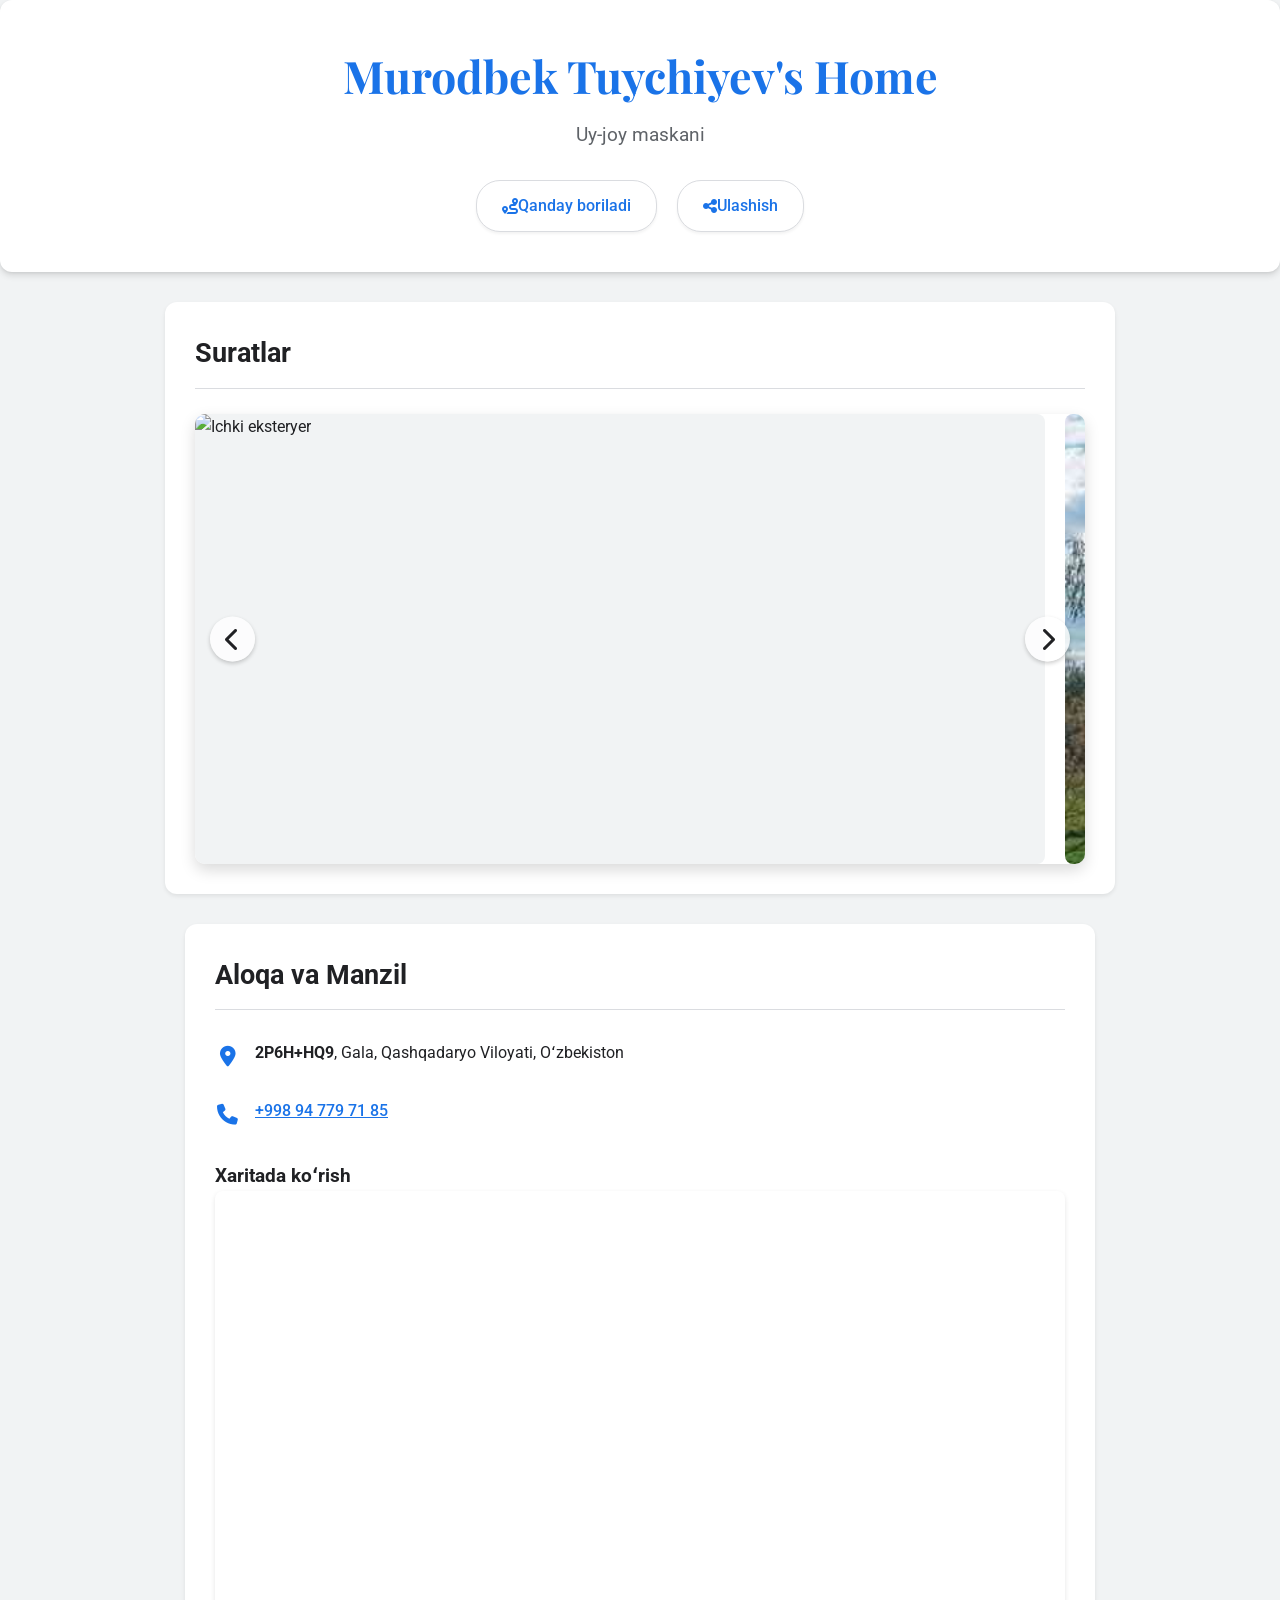
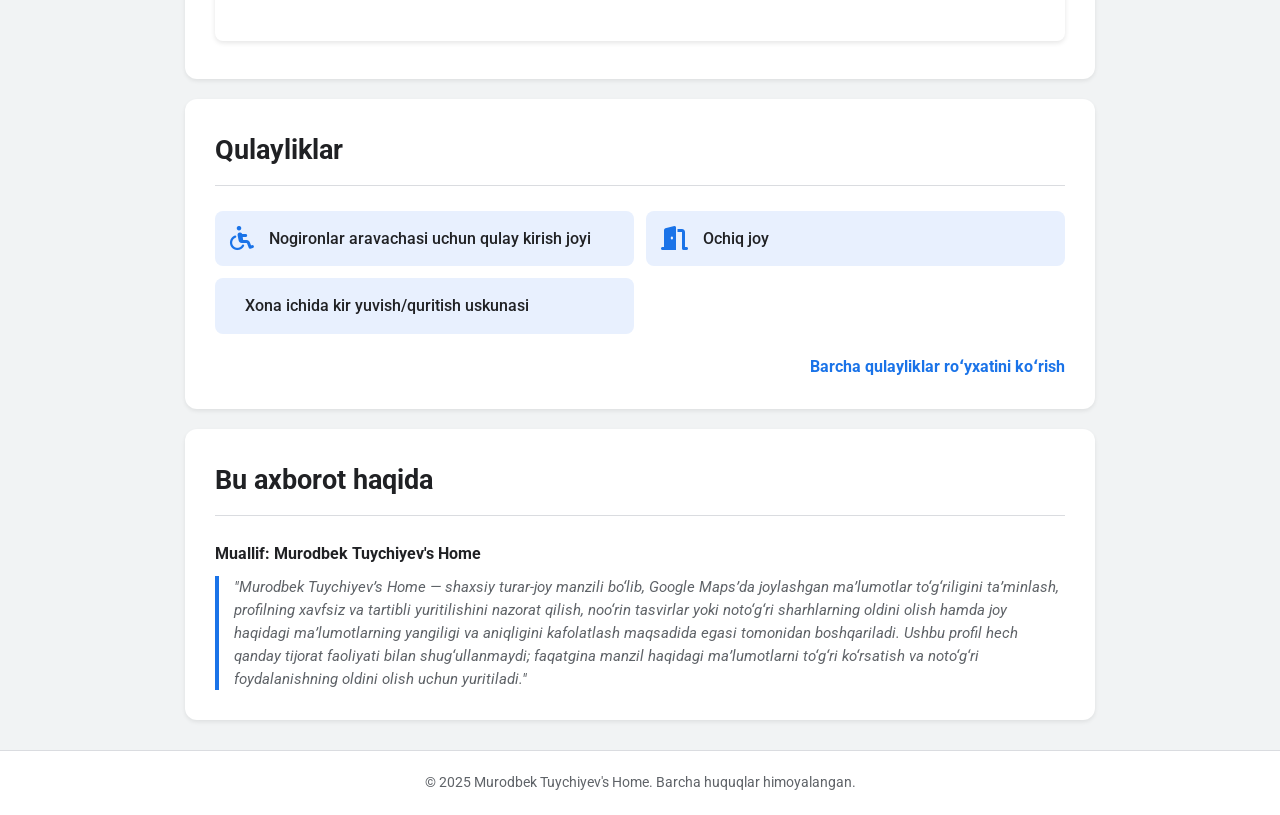
==== index.html @ c573b4ed "feat: Yakuniy HTML, CSS (Animatsiya, Hover, Autoplay) va JS kodlari qo'shildi" ====
<!DOCTYPE html>
<html lang="uz">
<head>
    <meta charset="UTF-8">
    <meta name="viewport" content="width=device-width, initial-scale=1.0">
    <title>Murodbek Tuychiyev's Home | Gala, Qashqadaryo</title>
    
    <link rel="stylesheet" href="style.css"> 
    
    <link href="https://fonts.googleapis.com/css2?family=Playfair+Display:wght@700&family=Roboto:wght@400;700&display=swap" rel="stylesheet">
    
    <link rel="stylesheet" href="https://cdnjs.cloudflare.com/ajax/libs/font-awesome/6.5.1/css/all.min.css">
</head>
<body>
    
    <header class="main-header">
        <h1>Murodbek Tuychiyev's Home</h1>
        <p class="subtitle">Uy-joy maskani</p>
        
        <div class="actions">
            <a href="https://www.google.com/maps/dir//2P6H%2BHQ9+Murodbek+Tuychiyev's+Home,+Gala,+Qashqadaryo+Viloyati,+O%CA%BBzbekiston/@39.011406,65.729502,13z/data=!4m17!1m7!3m6!1s0x3f4e99003b89a069:0x295cc72098d5702d!2sMurodbek+Tuychiyev's+Home!8m2!3d39.0114064!4d65.7295016!16s%2Fg%2F11yrt797ht!4m8!1m0!1m5!1m1!1s0x3f4e99003b89a069:0x295cc72098d5702d!2m2!1d65.7295016!2d39.0114064!3e0?hl=uz&entry=ttu&g_ep=EgoyMDI1MTIwOS4wIKXMDSoKLDEwMDc5MjA2OUgBUAM%3D" class="action-btn"><i class="fas fa-route"></i> Qanday boriladi</a>
            <a href="https://maps.app.goo.gl/hQpsonnGNfp3qJf98" class="action-btn"><i class="fas fa-share-alt"></i> Ulashish</a>
        </div>
    </header>

    <section class="gallery-section">
            <h2>Suratlar</h2>
            
            <div class="carousel-container">
                
                <button class="carousel-control prev-btn"><i class="fas fa-chevron-left"></i></button>
                <button class="carousel-control next-btn"><i class="fas fa-chevron-right"></i></button>
                
                <div class="image-carousel">
                    
                    <div class="image-item" data-category="exterior all">
                        <img src="images/Ichki-eksteryer.jpg" alt="Ichki eksteryer">
                    </div>
                    <div class="image-item" data-category="owner all recent">
                        <img src="images/eksteryer.jpg" alt="Eksteryer">
                    </div>
                    <div class="image-item video" data-category="videos all">
                        <img src="images/logo.png" alt="Video qopqog'i">
                    </div>

                </div>
            </div>
        </section>

    <main class="container">
        
        <section class="contact-info">
            <h2>Aloqa va Manzil</h2>
            
            <div class="info-item">
                <i class="fas fa-map-marker-alt"></i>
                <p><strong>2P6H+HQ9</strong>, Gala, Qashqadaryo Viloyati, Oʻzbekiston</p>
            </div>
            
            <div class="info-item">
                <i class="fas fa-phone"></i>
                <a href="tel:+998947797185">+998 94 779 71 85</a>
            </div>
            
            <div class="map-embed">
                <h3>Xaritada koʻrish</h3>
                <iframe 
                    src="https://www.google.com/maps/embed?pb=!1m18!1m12!1m3!1d24801.338496670785!2d65.7294284!3d39.011496699999995!2m3!1f0!2f0!3f0!3m2!1i1024!2i768!4f13.1!3m3!1m2!1s0x3f4e99003b89a069%3A0x295cc72098d5702d!2sMurodbek%20Tuychiyev's%20Home!5e0!3m2!1suz!2s!4v1765541172922!5m2!1suz!2s" 
                    width="100%" 
                    height="450" 
                    style="border:0;" 
                    allowfullscreen="" 
                    loading="lazy" 
                    referrerpolicy="no-referrer-when-downgrade">
                </iframe>
            </div>
        </section>

        
        
        <section class="amenities-section">
            <h2>Qulayliklar</h2>
            <ul class="amenities-list">
                <li>
                    <i class="fas fa-wheelchair"></i>
                    Nogironlar aravachasi uchun qulay kirish joyi
                </li>
                <li>
                    <i class="fas fa-door-open"></i>
                    Ochiq joy
                </li>
                <li>
                    <i class="fas fa-washer"></i>
                    Xona ichida kir yuvish/quritish uskunasi
                </li>
            </ul>
            <div class="more-info-link">
                <a href="https://www.google.com/maps/place/Murodbek+Tuychiyev's+Home/@39.011406,65.729502,13z/data=!4m7!3m6!1s0x3f4e99003b89a069:0x295cc72098d5702d!8m2!3d39.0114064!4d65.7295016!10e1!16s%2Fg%2F11yrt797ht?hl=uz&entry=ttu&g_ep=EgoyMDI1MTIwOS4wIKXMDSoKLDEwMDc5MjA2OUgBUAM%3D">Barcha qulayliklar roʻyxatini koʻrish</a>
            </div>
        </section>
        
        <section class="disclaimer-section">
            <h2>Bu axborot haqida</h2>
            <div class="author-info">
                <strong>Muallif: Murodbek Tuychiyev's Home</strong>
            </div>
            <p class="disclaimer-text">
                "Murodbek Tuychiyev’s Home — shaxsiy turar-joy manzili bo‘lib, Google Maps’da joylashgan ma’lumotlar to‘g‘riligini ta’minlash, profilning xavfsiz va tartibli yuritilishini nazorat qilish, noo‘rin tasvirlar yoki noto‘g‘ri sharhlarning oldini olish hamda joy haqidagi ma’lumotlarning yangiligi va aniqligini kafolatlash maqsadida egasi tomonidan boshqariladi. Ushbu profil hech qanday tijorat faoliyati bilan shug‘ullanmaydi; faqatgina manzil haqidagi ma’lumotlarni to‘g‘ri ko‘rsatish va noto‘g‘ri foydalanishning oldini olish uchun yuritiladi."
            </p>
        </section>
        
    </main>

    <footer>
        <p>© 2025 Murodbek Tuychiyev's Home. Barcha huquqlar himoyalangan.</p>
    </footer>

    <script src="script.js"></script>
</body>
</html>
---- style.css ----
/* style.css - To'liq va Yakuniy Versiya (Har bir element uchun Animatsiya va Hover) */

/* 1. Global Sozlamalar va Animatsiya Qoidalari */
:root {
    --google-blue: #1a73e8; /* Asosiy havolalar va ikonka ranggi */
    --google-green: #34a853; /* Ijobiy harakat tugmalari uchun */
    --text-primary: #202124; /* Asosiy matn ranggi */
    --text-secondary: #5f6368; /* Ikkilamchi matn / subtitle ranggi */
    --background-main: #f1f3f4; /* Yumshoq kulrang sahifa foni */
    --card-background: #ffffff; /* Kartochkalar foni */
    --border-subtle: #dadce0; /* Yengil chiziqlar */
    --shadow-depth: 0 4px 6px rgba(0, 0, 0, 0.1), 0 1px 3px rgba(0, 0, 0, 0.08); 
    --transition-speed: 0.3s; /* Silliq o'tish tezligi */
}

* {
    margin: 0;
    padding: 0;
    box-sizing: border-box;
}

body {
    font-family: 'Roboto', sans-serif;
    line-height: 1.6;
    color: var(--text-primary);
    background-color: var(--background-main);
}

/* Barcha interaktiv/kartochka elementlarga silliq o'tishni qo'shish */
a, button, .action-btn, .image-item, .amenities-list li, .carousel-control, section {
    transition: all var(--transition-speed) ease-in-out; 
}

.container {
    max-width: 950px;
    margin: 30px auto;
    padding: 0 20px;
}

/* Keyframes (Animatsiya Qoidalari) */
@keyframes fadeInUp {
    from { opacity: 0; transform: translateY(20px); }
    to { opacity: 1; transform: translateY(0); }
}

@keyframes fadeInDown {
    from { opacity: 0; transform: translateY(-20px); }
    to { opacity: 1; transform: translateY(0); }
}

@keyframes fadeIn {
    from { opacity: 0; }
    to { opacity: 1; }
}


/* 2. Bosh Sarlavha (Main Header) */
.main-header {
    background-color: var(--card-background);
    padding: 40px 20px;
    margin-bottom: 30px;
    border-radius: 12px;
    box-shadow: var(--shadow-depth);
    text-align: center;
    animation: fadeInDown 0.8s ease-out; 
}

.main-header h1 {
    font-family: 'Playfair Display', serif;
    font-weight: 700;
    font-size: 2.8em;
    color: var(--google-blue);
    margin-bottom: 8px;
}

.subtitle {
    font-size: 1.2em;
    color: var(--text-secondary);
    margin-bottom: 30px;
}

/* Harakat Tugmalari (Actions) */
.actions {
    display: flex;
    justify-content: center;
    gap: 20px;
}

.action-btn {
    text-decoration: none;
    background-color: var(--card-background);
    color: var(--google-blue);
    border: 1px solid var(--border-subtle);
    padding: 12px 25px;
    border-radius: 24px;
    font-weight: 500;
    display: flex;
    align-items: center;
    box-shadow: 0 2px 3px rgba(0, 0, 0, 0.05);
}

.action-btn:hover {
    background-color: #f6f9fe;
    border-color: #c5daff;
    box-shadow: 0 5px 15px rgba(0, 0, 0, 0.15); 
    transform: translateY(-2px) scale(1.02);
}

/* 3. Umumiy Bo'lim Stili (Card Style) */
section {
    background-color: var(--card-background);
    padding: 30px;
    margin-bottom: 20px;
    border-radius: 12px;
    box-shadow: 0 2px 4px rgba(0, 0, 0, 0.08);
}

section h2 {
    font-family: 'Roboto', sans-serif;
    font-weight: 700;
    font-size: 1.7em;
    color: var(--text-primary);
    border-bottom: 1px solid var(--border-subtle);
    padding-bottom: 12px;
    margin-bottom: 25px;
}

/* Konteyner ichidagi bo'limlarning ketma-ket chiqish animatsiyasi */
.container > section {
    animation: fadeIn 1s ease-out forwards;
    opacity: 0; 
}
.contact-info { animation-delay: 0.3s; }
.amenities-section { animation-delay: 0.6s; }
.disclaimer-section { animation-delay: 0.9s; }


/* 4. Aloqa va Manzil */
.info-item {
    display: flex;
    align-items: flex-start;
    margin-bottom: 15px;
    font-size: 1em;
    padding: 5px 0;
}

.info-item i {
    color: var(--google-blue);
    width: 25px;
    text-align: center;
    margin-right: 15px;
    font-size: 1.3em;
    line-height: 1.6;
}

.info-item a {
    color: var(--google-blue);
    font-weight: 500;
    position: relative;
    display: inline-block;
}

/* Telefon raqamiga yashirin chiziq effekti (Hover) */
.info-item a:after {
    content: '';
    position: absolute;
    width: 0;
    height: 2px;
    display: block;
    margin-top: 5px;
    right: 0;
    background: var(--google-green);
    transition: width var(--transition-speed) ease;
    -webkit-transition: width var(--transition-speed) ease;
}

.info-item a:hover:after {
    width: 100%;
    left: 0;
    background: var(--google-green);
}

.info-item a:hover {
    color: var(--google-green);
}

.map-embed {
    margin-top: 25px;
}

.map-embed iframe {
    border-radius: 8px;
    box-shadow: 0 2px 5px rgba(0, 0, 0, 0.1);
}

.map-embed iframe:hover {
    box-shadow: 0 0 15px rgba(26, 115, 232, 0.5); 
    transform: scale(1.005);
}


/* 5. Galereya (Carousel) */
.gallery-section {
    margin: 30px auto 20px auto;
    max-width: 950px;
    padding: 30px;
    border-radius: 12px;
    background-color: var(--card-background);
    box-shadow: 0 2px 4px rgba(0, 0, 0, 0.08);
    animation: fadeIn 1s ease-out forwards;
    animation-delay: 0s; 
}

.carousel-container {
    position: relative;
    overflow: hidden;
    border-radius: 10px;
    box-shadow: 0 6px 15px rgba(0, 0, 0, 0.15); 
}

.image-carousel {
    display: flex;
    overflow-x: scroll;
    scroll-snap-type: x mandatory;
    gap: 20px;
    -ms-overflow-style: none;
    scrollbar-width: none;
}

.image-carousel::-webkit-scrollbar {
    display: none;
}

.image-item {
    min-width: calc(100% - 40px);
    scroll-snap-align: start;
    position: relative;
    height: 450px;
    background-color: var(--background-main);
    border-radius: 8px;
    overflow: hidden;
    cursor: pointer;
}

.image-item:hover {
    box-shadow: 0 10px 20px rgba(0, 0, 0, 0.2);
}

.image-item img {
    width: 100%;
    height: 100%;
    object-fit: cover;
    transition: transform 0.5s ease;
}

.image-item:hover img {
    transform: scale(1.05); 
}

.video-icon {
    font-size: 3.5em;
    color: var(--card-background);
    background: rgba(0, 0, 0, 0.6);
    padding: 20px;
    border-radius: 50%;
    cursor: pointer;
    position: absolute;
    top: 50%;
    left: 50%;
    transform: translate(-50%, -50%);
}

.video-icon:hover {
    background: var(--google-blue); 
    transform: translate(-50%, -50%) scale(1.15);
}

/* Karusel Boshqaruvlari */
.carousel-control {
    position: absolute;
    top: 50%;
    transform: translateY(-50%);
    background-color: rgba(255, 255, 255, 0.8);
    color: var(--text-primary);
    border: none;
    padding: 10px;
    cursor: pointer;
    z-index: 10;
    font-size: 1.5em;
    border-radius: 50%;
    width: 45px;
    height: 45px;
    display: flex;
    justify-content: center;
    align-items: center;
    box-shadow: 0 2px 4px rgba(0, 0, 0, 0.2);
}

.carousel-control:hover {
    background-color: var(--google-blue);
    color: var(--card-background);
    transform: translateY(-50%) scale(1.1);
    box-shadow: 0 0 15px rgba(0, 0, 0, 0.6);
}

.prev-btn { left: 15px; }
.next-btn { right: 15px; }

/* Upload tugmasini yashirish talabi */
.upload-btn {
    display: none;
}

/* 6. Qulayliklar (Amenities) */
.amenities-list {
    list-style: none;
    padding: 0;
    display: grid;
    grid-template-columns: repeat(auto-fit, minmax(350px, 1fr));
    gap: 12px;
}

.amenities-list li {
    background-color: #e8f0fe;
    padding: 15px;
    border-radius: 8px;
    display: flex;
    align-items: center;
    font-size: 1em;
    font-weight: 500;
    position: relative;
    overflow: hidden;
}

/* Qulaylik kartochkasi uchun yaltirash effekti (Hover) */
.amenities-list li::before {
    content: '';
    position: absolute;
    top: 0;
    left: -100%;
    width: 100%;
    height: 100%;
    background: rgba(255, 255, 255, 0.2); 
    transition: left 0.7s ease-out;
}

.amenities-list li:hover::before {
    left: 100%;
}

.amenities-list li:hover {
    background-color: #c5daff; 
    box-shadow: 0 4px 10px rgba(0, 0, 0, 0.15);
    transform: translateY(-3px);
}

.amenities-list li i {
    color: var(--google-blue);
    margin-right: 15px;
    font-size: 1.5em;
}

.more-info-link {
    margin-top: 20px;
    text-align: right;
}

.more-info-link a {
    color: var(--google-blue);
    text-decoration: none;
    font-weight: 700;
}

.more-info-link a:hover {
    color: var(--google-green);
    letter-spacing: 1px;
}


/* 7. Izoh Bo'limi */
.author-info {
    font-weight: 700;
    color: var(--text-primary);
    margin-bottom: 10px;
}

.disclaimer-section:hover {
    box-shadow: 0 6px 15px rgba(0, 0, 0, 0.15);
    transform: scale(1.005);
}

.disclaimer-text {
    font-size: 0.95em;
    color: var(--text-secondary);
    border-left: 4px solid var(--google-blue);
    padding-left: 15px;
    font-style: italic;
    line-height: 1.5;
}

/* 8. Pastki Qism (Footer) */
footer {
    position: static;
    margin-top: 30px;
    border-top: 1px solid var(--border-subtle);
    background-color: var(--card-background);
    padding: 20px 0;
    text-align: center;
    font-size: 0.9em;
    color: var(--text-secondary);
    animation: fadeInUp 1.2s ease-out; 
}

footer p {
    transition: color 0.3s;
}

footer:hover p {
    color: var(--google-blue);
}


/* 9. Responsiveness (Mobil qurilmalar uchun) */
@media (max-width: 768px) {
    .container {
        margin: 15px auto;
    }

    .main-header h1 {
        font-size: 2.2em;
    }

    /* Mobil qurilmalarda animatsiyani o'chirish tezlik uchun */
    .main-header, .container > section, .gallery-section, footer {
        animation: none;
        opacity: 1;
        transform: none;
    }

    .gallery-section {
        margin: 15px;
        padding: 20px;
    }
    
    section {
        padding: 20px;
    }

    .actions {
        flex-direction: column;
        gap: 10px;
    }

    .action-btn {
        width: 100%;
    }
    
    .amenities-list {
        grid-template-columns: 1fr;
    }
    
    .image-item {
        min-width: 100%;
        height: 300px;
    }

    .prev-btn, .next-btn {
        padding: 8px;
        width: 40px;
        height: 40px;
    }
}
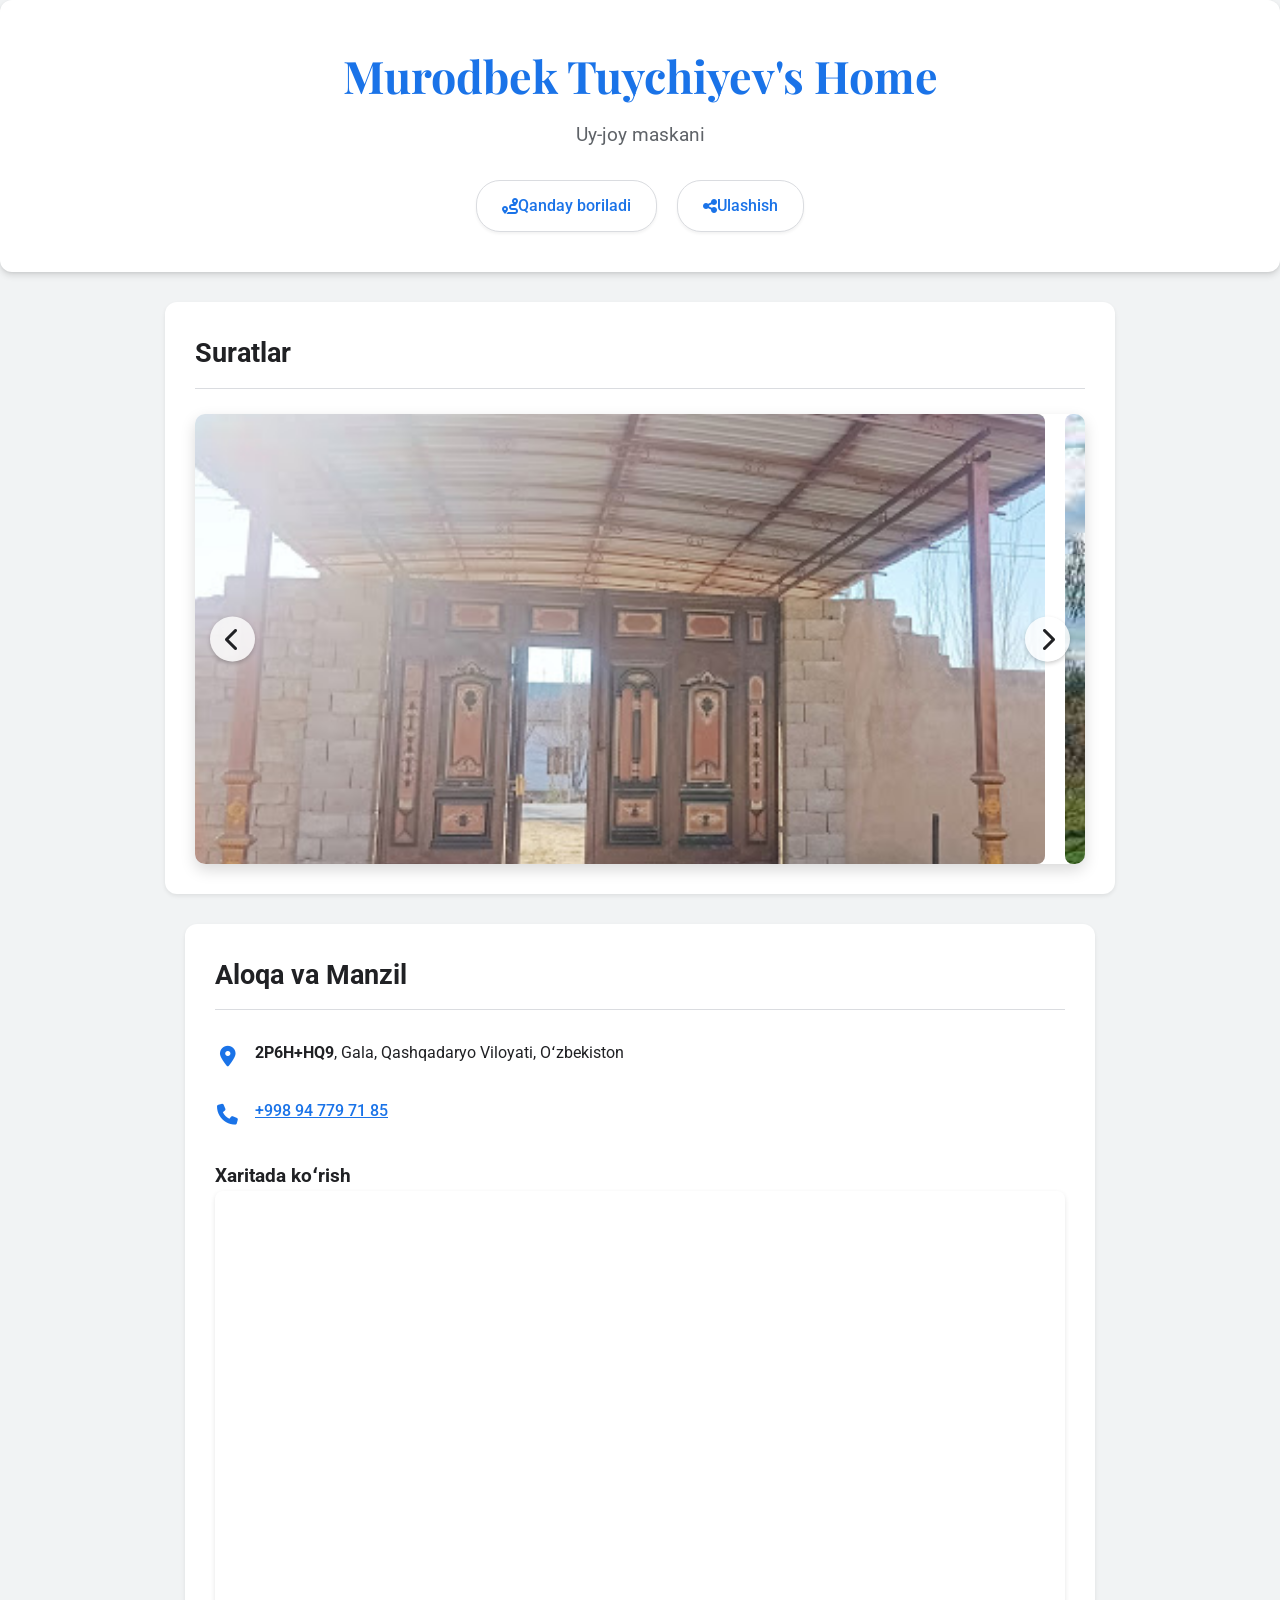
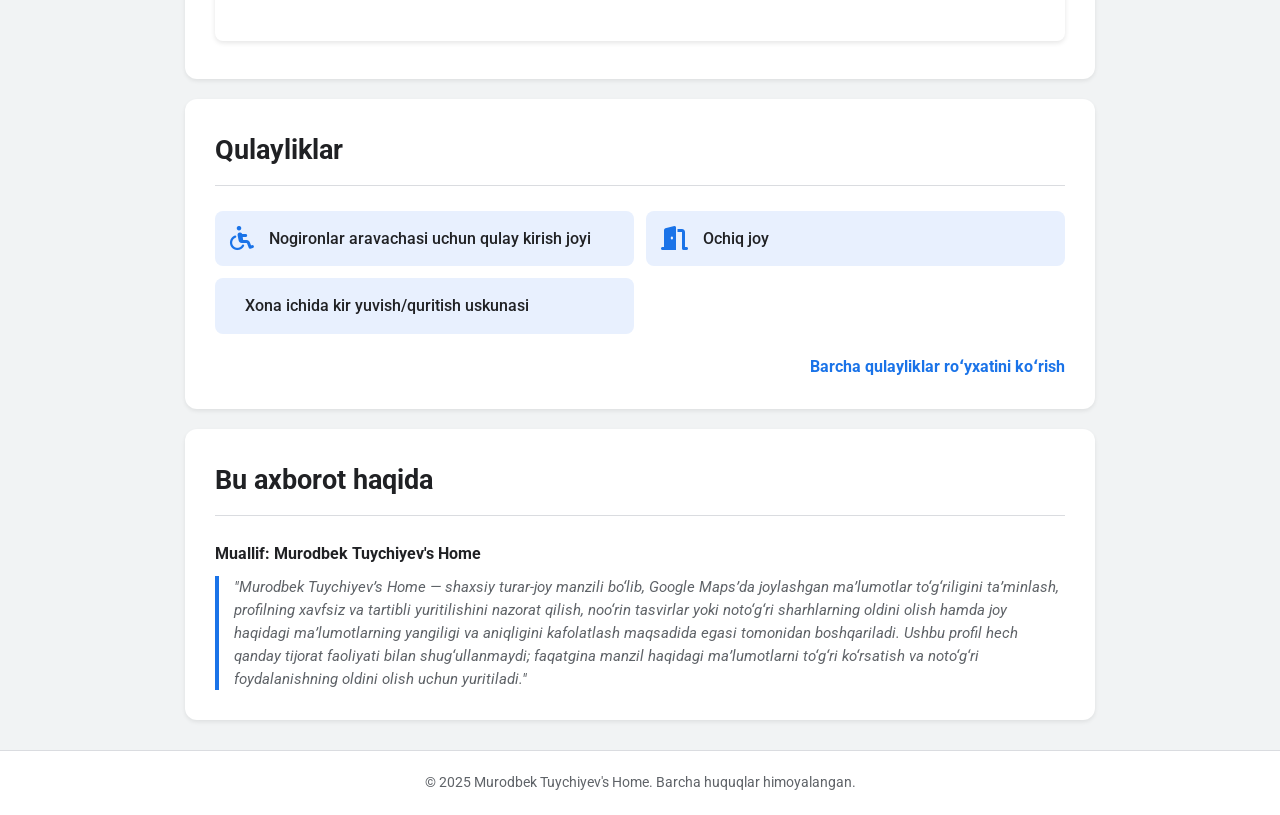
==== commit 469cf4e0: "Google Console" ====
--- a/index.html
+++ b/index.html
@@ -34,7 +34,7 @@
                 <div class="image-carousel">
                     
                     <div class="image-item" data-category="exterior all">
-                        <img src="images/Ichki-eksteryer.jpg" alt="Ichki eksteryer">
+                        <img src="images/ichki-eksteryer.jpg" alt="Ichki eksteryer">
                     </div>
                     <div class="image-item" data-category="owner all recent">
                         <img src="images/eksteryer.jpg" alt="Eksteryer">
